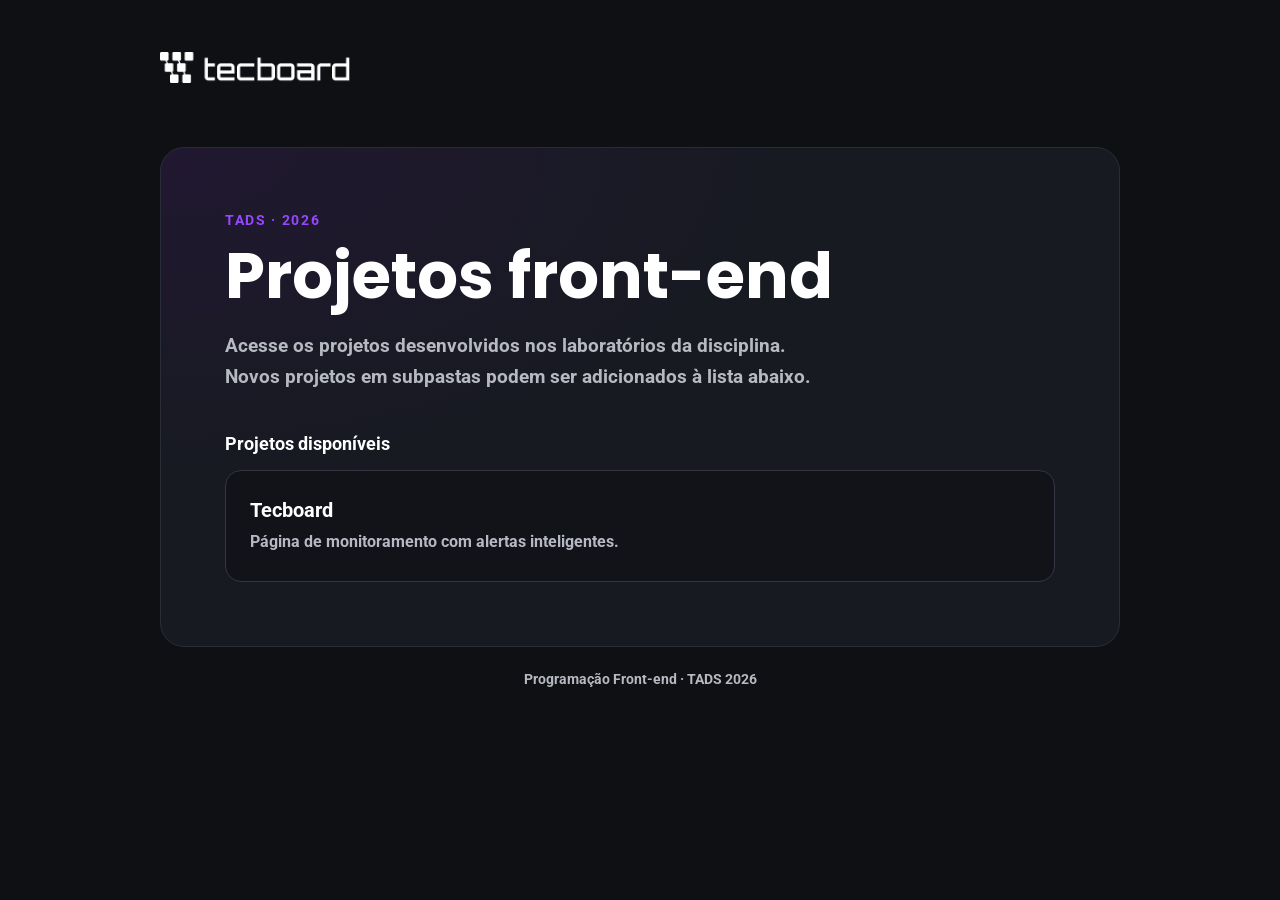
==== index.html @ 07416c28 "criação do index para portifólio do projeto" ====
<!doctype html>
<html lang="pt-BR">
  <head>
    <meta charset="UTF-8" />
    <meta name="viewport" content="width=device-width, initial-scale=1.0" />
    <meta
      name="description"
      content="Índice dos projetos desenvolvidos na disciplina de programação front-end."
    />
    <title>Projetos | Front-end TADS 2026</title>
    <style>
      @font-face {
        font-family: "Poppins";
        src: url("./tecboard/fonts/Poppins-Bold.ttf") format("truetype");
        font-weight: 700;
        font-display: swap;
      }

      @font-face {
        font-family: "Roboto";
        src: url("./tecboard/fonts/Roboto-Bold.ttf") format("truetype");
        font-weight: 400 700;
        font-display: swap;
      }

      :root {
        color-scheme: dark;
        --background: #0e1014;
        --surface: #171a21;
        --text: #fff;
        --muted: #b7b9c2;
        --accent: #9747ff;
      }

      * {
        box-sizing: border-box;
      }

      body {
        min-height: 100vh;
        margin: 0;
        padding: 32px 24px 56px;
        background: var(--background);
        color: var(--text);
        font-family: "Roboto", Arial, sans-serif;
      }

      .container {
        width: min(100%, 960px);
        margin: 0 auto;
      }

      header {
        padding: 20px 0 64px;
      }

      .logo {
        display: block;
        width: min(100%, 190px);
        height: auto;
      }

      main {
        padding: clamp(28px, 7vw, 64px);
        border: 1px solid #292d37;
        border-radius: 24px;
        background: radial-gradient(ellipse at top left, #211831 0, var(--surface) 48%);
      }

      .eyebrow {
        margin: 0 0 12px;
        color: var(--accent);
        font-size: 0.875rem;
        font-weight: 700;
        letter-spacing: 0.12em;
        text-transform: uppercase;
      }

      h1 {
        margin: 0;
        font-family: "Poppins", Arial, sans-serif;
        font-size: clamp(2.25rem, 6vw, 4rem);
        line-height: 1.12;
      }

      .intro {
        max-width: 620px;
        margin: 20px 0 40px;
        color: var(--muted);
        font-size: clamp(1rem, 2.5vw, 1.2rem);
        line-height: 1.6;
      }

      h2 {
        margin: 0 0 16px;
        font-size: 1.125rem;
      }

      .project-list {
        display: grid;
        grid-template-columns: repeat(auto-fit, minmax(min(100%, 250px), 1fr));
        gap: 16px;
        margin: 0;
        padding: 0;
        list-style: none;
      }

      .project-link {
        display: flex;
        min-height: 112px;
        flex-direction: column;
        justify-content: center;
        gap: 8px;
        padding: 22px 24px;
        border: 1px solid #383343;
        border-radius: 16px;
        background: #111319;
        color: var(--text);
        text-decoration: none;
        transition: border-color 160ms ease, transform 160ms ease, background 160ms ease;
      }

      .project-link:hover {
        transform: translateY(-2px);
        border-color: var(--accent);
        background: #1b1723;
      }

      .project-link:focus-visible {
        outline: 3px solid var(--accent);
        outline-offset: 4px;
      }

      .project-name {
        font-size: 1.25rem;
        font-weight: 700;
      }

      .project-description {
        color: var(--muted);
        line-height: 1.45;
      }

      footer {
        margin-top: 24px;
        color: var(--muted);
        font-size: 0.875rem;
        text-align: center;
      }

      @media (max-width: 480px) {
        body {
          padding: 16px 16px 32px;
        }

        header {
          padding: 16px 0 40px;
        }

        .logo {
          width: 160px;
        }

        main {
          border-radius: 18px;
        }
      }
    </style>
  </head>
  <body>
    <div class="container">
      <header>
        <img
          class="logo"
          src="./tecboard/img/logo-tecboard-branco.png"
          alt="Tecboard"
        />
      </header>

      <main>
        <p class="eyebrow">TADS · 2026</p>
        <h1>Projetos front-end</h1>
        <p class="intro">
          Acesse os projetos desenvolvidos nos laboratórios da disciplina. Novos
          projetos em subpastas podem ser adicionados à lista abaixo.
        </p>

        <section aria-labelledby="projects-title">
          <h2 id="projects-title">Projetos disponíveis</h2>
          <ul class="project-list">
            <li>
              <a class="project-link" href="./tecboard/index.html">
                <span class="project-name">Tecboard</span>
                <span class="project-description">
                  Página de monitoramento com alertas inteligentes.
                </span>
              </a>
            </li>
            <!-- Para cada novo projeto, adicione um item apontando para ./nome-da-pasta/index.html. -->
          </ul>
        </section>
      </main>

      <footer>Programação Front-end · TADS 2026</footer>
    </div>
  </body>
</html>
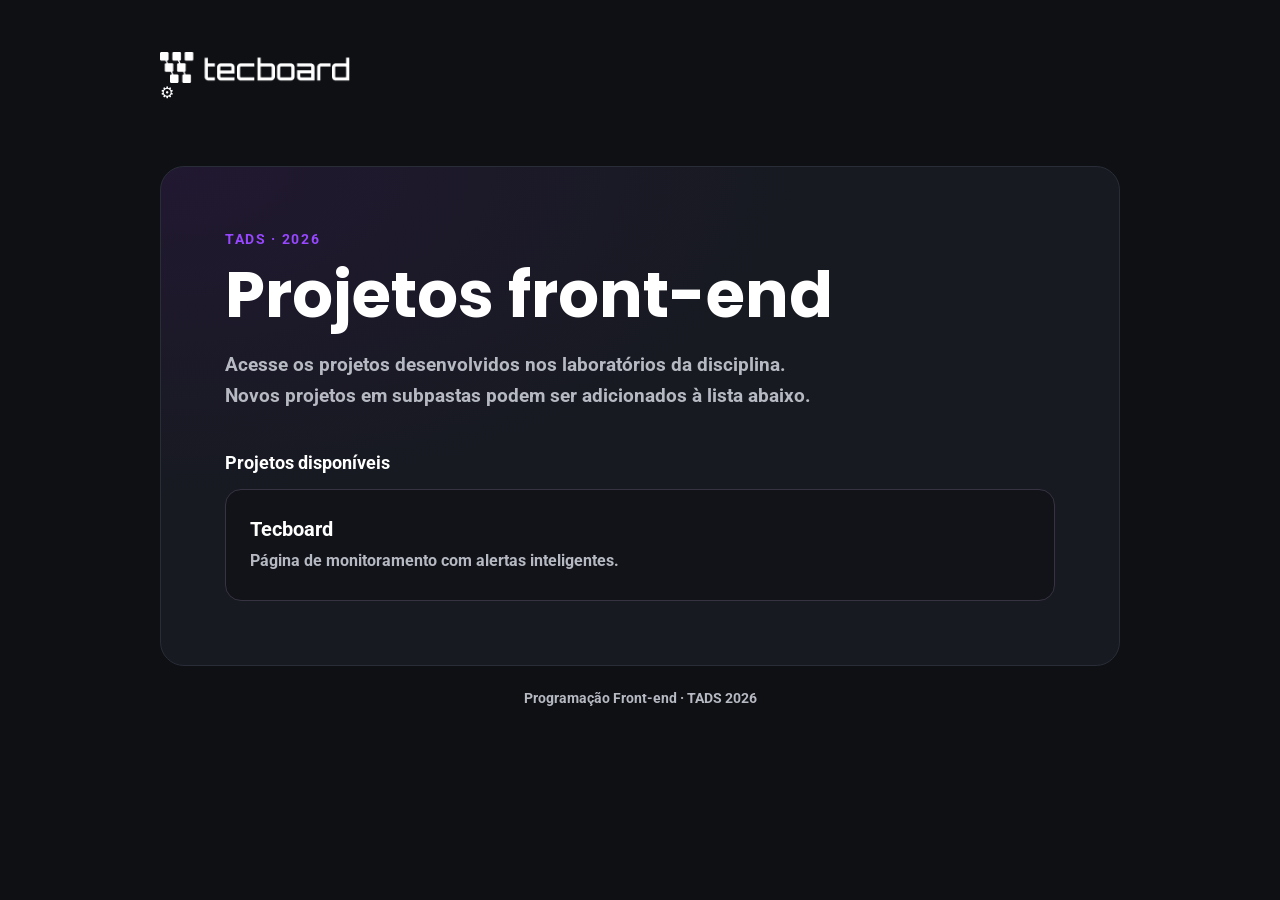
==== commit f601bac4: "Botão troca de tema" ====
--- a/index.html
+++ b/index.html
@@ -175,6 +175,7 @@
           src="./tecboard/img/logo-tecboard-branco.png"
           alt="Tecboard"
         />
+        <span title="Trocar Tema">⚙</span>
       </header>
 
       <main>
